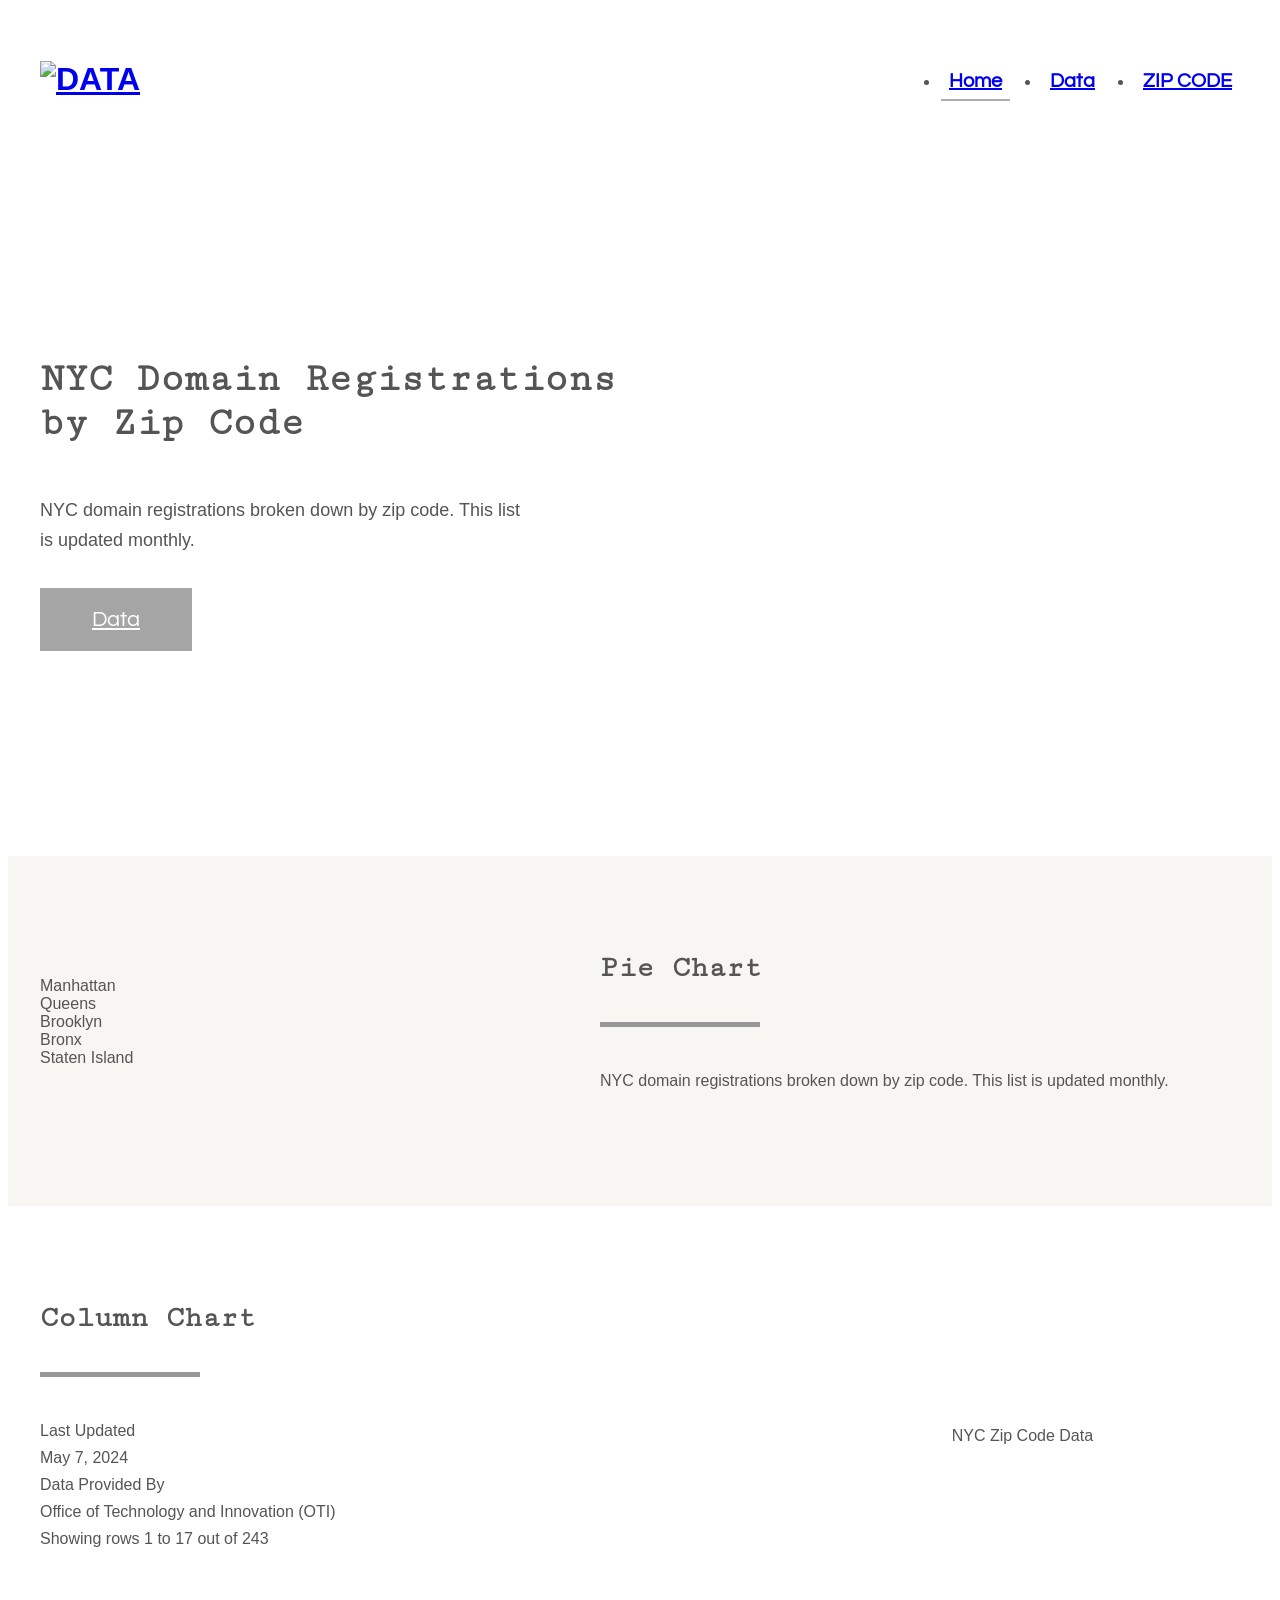
==== index.html @ 8a3114c3 "put" ====
<!DOCTYPE html>
<html lang="en">
  <head>
    <meta charset="utf-8" />
    <title>NYC Domain Registrations by Zip Code</title>
    <meta name="description" content="DATA" />
    <link rel="icon" type="image/hyerin.png" href="images/hyerin.png" />
    <meta name="viewport" content="width=device-width, initial-scale=1" />

    <!-- CSS -->
    <link
      rel="stylesheet"
      href="https://unpkg.com/destyle.css@1.0.5/destyle.css"
    />
  
    <link
      rel="stylesheet"
      href="https://cdn.jsdelivr.net/chartist.js/latest/chartist.min.css"
    />
    <link href="css/style.css" rel="stylesheet" />


    <!-- Font Awesome -->
    <script src="https://kit.fontawesome.com/b8a7fea4d4.js"></script>
    <link rel="preconnect" href="https://fonts.googleapis.com">
<link rel="preconnect" href="https://fonts.gstatic.com" crossorigin>
<link href="https://fonts.googleapis.com/css2?family=Cutive+Mono&display=swap" rel="stylesheet">
<link rel="preconnect" href="https://fonts.googleapis.com">
<link rel="preconnect" href="https://fonts.gstatic.com" crossorigin>
<link href="https://fonts.googleapis.com/css2?family=Cutive+Mono&family=Questrial&display=swap" rel="stylesheet">
  </head>

  <body>
    <header>
      <div class="wrapper">
        <h1>
          <a href="index.html">
            <img
              class="logo"
              src="images/hyerin.png"
              alt="DATA"
            />
          </a>
        </h1>
        <nav>
          <ul class="main-nav">
            <li><a class="current menu-home" href="index.html">Home</a></li>
            <li><a class="menu-data" href="https://data.cityofnewyork.us/Business/-nyc-Domain-Registrations-by-Zip-Code/ymvu-4x4s/about_data">Data</a></li>
            <li><a class="menu-form" href="index1.html">ZIP CODE</a></li>
          </ul>
        </nav>
      </div>
    </header>

    <section class="home-hero wrapper">
      <h2>NYC Domain Registrations<br>
        by Zip Code</h2>
  
      <p>
        NYC domain registrations broken down by zip code. This list is updated monthly.

      </p>
      <a href="job.html" class="btn btn-primary">Data</a>
    </section>

    <section class="brown-bg">
      <div class="wrapper content flex-reverse">
        <div class="home-text">
          <h2 class="title">Pie Chart</h2>
          <p>
           NYC domain registrations broken down by zip code. This list is updated monthly.
          </p>
       
        </div>
        <div class="home-chart">
          <div class="pie-chart">
            <div class="chart-slice" data-label="98">Manhattan</div>
            <div class="chart-slice2" data-label="65">Queens</div>
            <div class="chart-slice3" data-label="41">Brooklyn</div>
            <div class="chart-slice4" data-label="25">Bronx</div>
            <div class="chart-slice5" data-label="13">Staten Island</div>
            <br>
          </div>
          

        </div>
      </div>
    </section>

    <section class="wrapper content">
      <div class="home-text">
        <h2 class="title">
    Column Chart
        </h2>
        <p>
          Last Updated<br>
          May 7, 2024<br>
          Data Provided By<br>
          Office of Technology and Innovation (OTI)<br>
          Showing rows 1 to 17 out of 243
        </p>
      </div>
      <div class="home-chart">
        <div class="bar-chart"></div>
        <p>NYC Zip Code Data</p>
      </div>
    </section>
    <script src="https://cdn.jsdelivr.net/chartist.js/latest/chartist.min.js"></script>
    <script src="js/script.js"></script>
  </body>
</html>
---- css/style.css ----
@charset 'UTF-8';

/*
GENERAL STYLING
================================================ */
html {
  font-size: 100%;
}
body {
  color: #555;
  font-family: sans-serif;
}

/*
COMMON
================================================ */
p,
td {
  line-height: 1.7;
}


/* Layout */
.wrapper {
  max-width: 1200px;
  width: 100%;
  margin: 0 auto;
  padding: 0 1rem;
}
main {
  max-width: 900px;
  width: 94%;
  margin: 6.25rem auto;
  padding: 3rem 2rem;
  background: #fff;
  box-shadow: 0 0 6px rgba(0, 0, 0, 0.2);
}
.text-center {
  text-align: center;
}

/* Button */
.btn {
  font-family: "Questrial", sans-serif;
  display: inline-block;
  padding: 1.25rem 3.25rem;
  font-size: 1.375rem;
  text-align: center;
  width: 100%;
}
.btn-primary {
  color: #fff;
  background: #a5a5a6;
}
.btn-primary:hover {
  background: #a4a4a4;
}
.btn-secondary {
  color: #555;
  background: #d0bea2;
}
.btn-secondary:hover {
  background: #d9cebe;
}

/* Heading */
.title {
  font-family: "Cutive Mono", monospace;
  font-size: 1.5rem;
  line-height: 1.5;
}
.title::after {
  content: "";
  display: block;
  height: 5px;
  width: 10rem;
  background: #979797;
  margin: 2rem 0 2.5rem;
}
.title-center {
  text-align: center;
}
.title-center::after {
  margin: 2.5rem auto;
}

/* Table */
table {
  margin: 3.5rem 0;
  width: 100%;
}
th,
td {
  display: block;
}
th {
  font-weight: normal;
  background: #f8f6f2;
  vertical-align: middle;
  padding: 1rem;
}
td {
  padding: 0.75rem 1rem 1.75rem;
}

/*
HEADER
================================================ */
header .wrapper {
  display: flex;
  justify-content: space-between;
  align-items: center;
  padding: 1rem;
}
.main-nav {
  display: flex;
}
.main-nav li {
  text-align: center;
  font-size: 0.75rem;
}
.logo {
  width: 6rem;
}
.main-nav a {
  display: block;
  padding: 0.5rem;
  width: 4rem;
}
.main-nav a::before {
  display: block;
  margin-bottom: 0.25rem;
  /* Font Awesome */
  font-family: "Font Awesome 5 Pro";
  font-weight: 900;
  color: #555;
  font-size: 1.25rem;
}

.main-nav .current {
  background: #f8f6f2;
}

/*
HOME
================================================ */
.home-hero {
  background: url("../images/IMG_9846.png") no-repeat right top / 70vw auto;
  padding: 5.5rem 1rem 3rem;
}
.home-hero h2 {
  font-family: "Cutive Mono", monospace;
  font-size: 1.5rem;
  margin: 8vw 0 12vw;
  background: rgba(255, 255, 255, 0.8);
  padding: 1rem;
  display: inline-block;
}
.home-hero p {
  font-size: 1.125rem;
  margin-bottom: 2rem;
}

/* Contents */
.brown-bg {
  background: #f8f6f2;
}
.content {
  padding: 4rem 1rem;
}
.home-text {
  margin-bottom: 2rem;
}
.home-chart {
  margin-left: 2vw;
}
.flex-reverse .home-chart {
  margin: 0 2vw 0 0;
}
.home-chart img {
  width: 100%;
}
.home-chart p {
  text-align: center;
}

/* 그래프 글씨 */
.ct-label {
  font-size: 1rem;
  fill: #fff;
}

/* 원 그래프 */
.ct-series-a .ct-slice-pie {
  fill: #000;
}
.ct-series-b .ct-slice-pie {
  fill: #393a3a;
}
.ct-series-c .ct-slice-pie {
  fill: #666666;
}
.ct-series-d .ct-slice-pie {
  fill: #868686;
}
.ct-series-e .ct-slice-pie {
  fill: #b0b1b4;
}
.ct-series-f .ct-slice-pie {
  fill: #bbb;
}



/* 막대 그래프 */
.ct-series-a .ct-bar {
  stroke: #666666;
}

.ct-bar {
  stroke-width: 10%;
}


/*
DESKTOP SIZE
================================================ */
@media (min-width: 600px) {
  /* Common */
  main {
    padding: 5rem;
  }
  .btn {
    width: auto;
  }
  .title {
    font-size: 1.875rem;
  }

  /* Table */
  tr:nth-child(odd) {
    background: #f8f6f2;
  }
  tr:nth-child(even) th {
    background: #fff;
  }

  th,
  td {
    padding: 1.25rem;
    display: table-cell;
  }
  th {
    width: 24%;
    vertical-align: middle;
  }
  td {
    width: 76%;
  }

  /* Header */
  header .wrapper {
    padding: 2rem 1rem;
  }
  .logo {
    width: 12rem;
  }
  .main-nav li {
    margin-left: 2rem;
    font-family: "Questrial", sans-serif;
    font-weight: 800;
    font-size: 1.25rem;
  }
  .main-nav a {
    width: auto;
  }
  .main-nav a:hover,
  .main-nav .current {
    border-bottom: 2px solid #adadad;
    padding-bottom: 0.5rem;
    background: none;
  }
  .main-nav a::before {
    content: "";
  }

  /* Home */
  .home-hero {
    padding: 16vw 1rem;
  }
  .home-hero h2 {
    font-size: 2.5rem;
    margin: 0 0 2rem;
    background: none;
    padding: 0;
  }
  .home-hero p {
    width: 38vw;
  }

  /* Contents */
  .content {
    display: flex;
    justify-content: space-between;
    align-items: center;
    padding: 4rem 1rem;
  }
  .flex-reverse {
    flex-direction: row-reverse;
  }
  .home-text {
    width: 50vw;
  }
  .home-chart {
    width: 34vw;
  }

}
.chart-slice {
  position: relative;
}
.chart-slice2 {
  position: relative;
}
.chart-slice3 {
  position: relative;
}
.chart-slice4 {
  position: relative;
}
.chart-slice5 {
  position: relative;
}

.chart-slice:hover::after {
  content: attr(data-label);
  position: absolute;
  top: 50%;
  left: 50%;
  transform: translate(-50%, -50%);
  background-color: black;
  color: #fff;
  padding: 5px 10px;
  border-radius: 5px;
  z-index: 999;
}
.chart-slice2:hover::after {
  content: attr(data-label);
  position: absolute;
  top: 50%;
  left: 50%;
  transform: translate(-50%, -50%);
  background-color:  #393a3a;
  color: #fff;
  padding: 5px 10px;
  border-radius: 5px;
  z-index: 999;
}
.chart-slice3:hover::after {
  content: attr(data-label);
  position: absolute;
  top: 50%;
  left: 50%;
  transform: translate(-50%, -50%);
  background-color:  #666666;
  color: #fff;
  padding: 5px 10px;
  border-radius: 5px;
  z-index: 999;
}
.chart-slice4:hover::after {
  content: attr(data-label);
  position: absolute;
  top: 50%;
  left: 50%;
  transform: translate(-50%, -50%);
  background-color: #868686;
  color: #fff;
  padding: 5px 10px;
  border-radius: 5px;
  z-index: 999;
}
.chart-slice5:hover::after {
  content: attr(data-label);
  position: absolute;
  top: 50%;
  left: 50%;
  transform: translate(-50%, -50%);
  background-color: #b0b1b4;
  color: #fff;
  padding: 5px 10px;
  border-radius: 5px;
  z-index: 999;
}
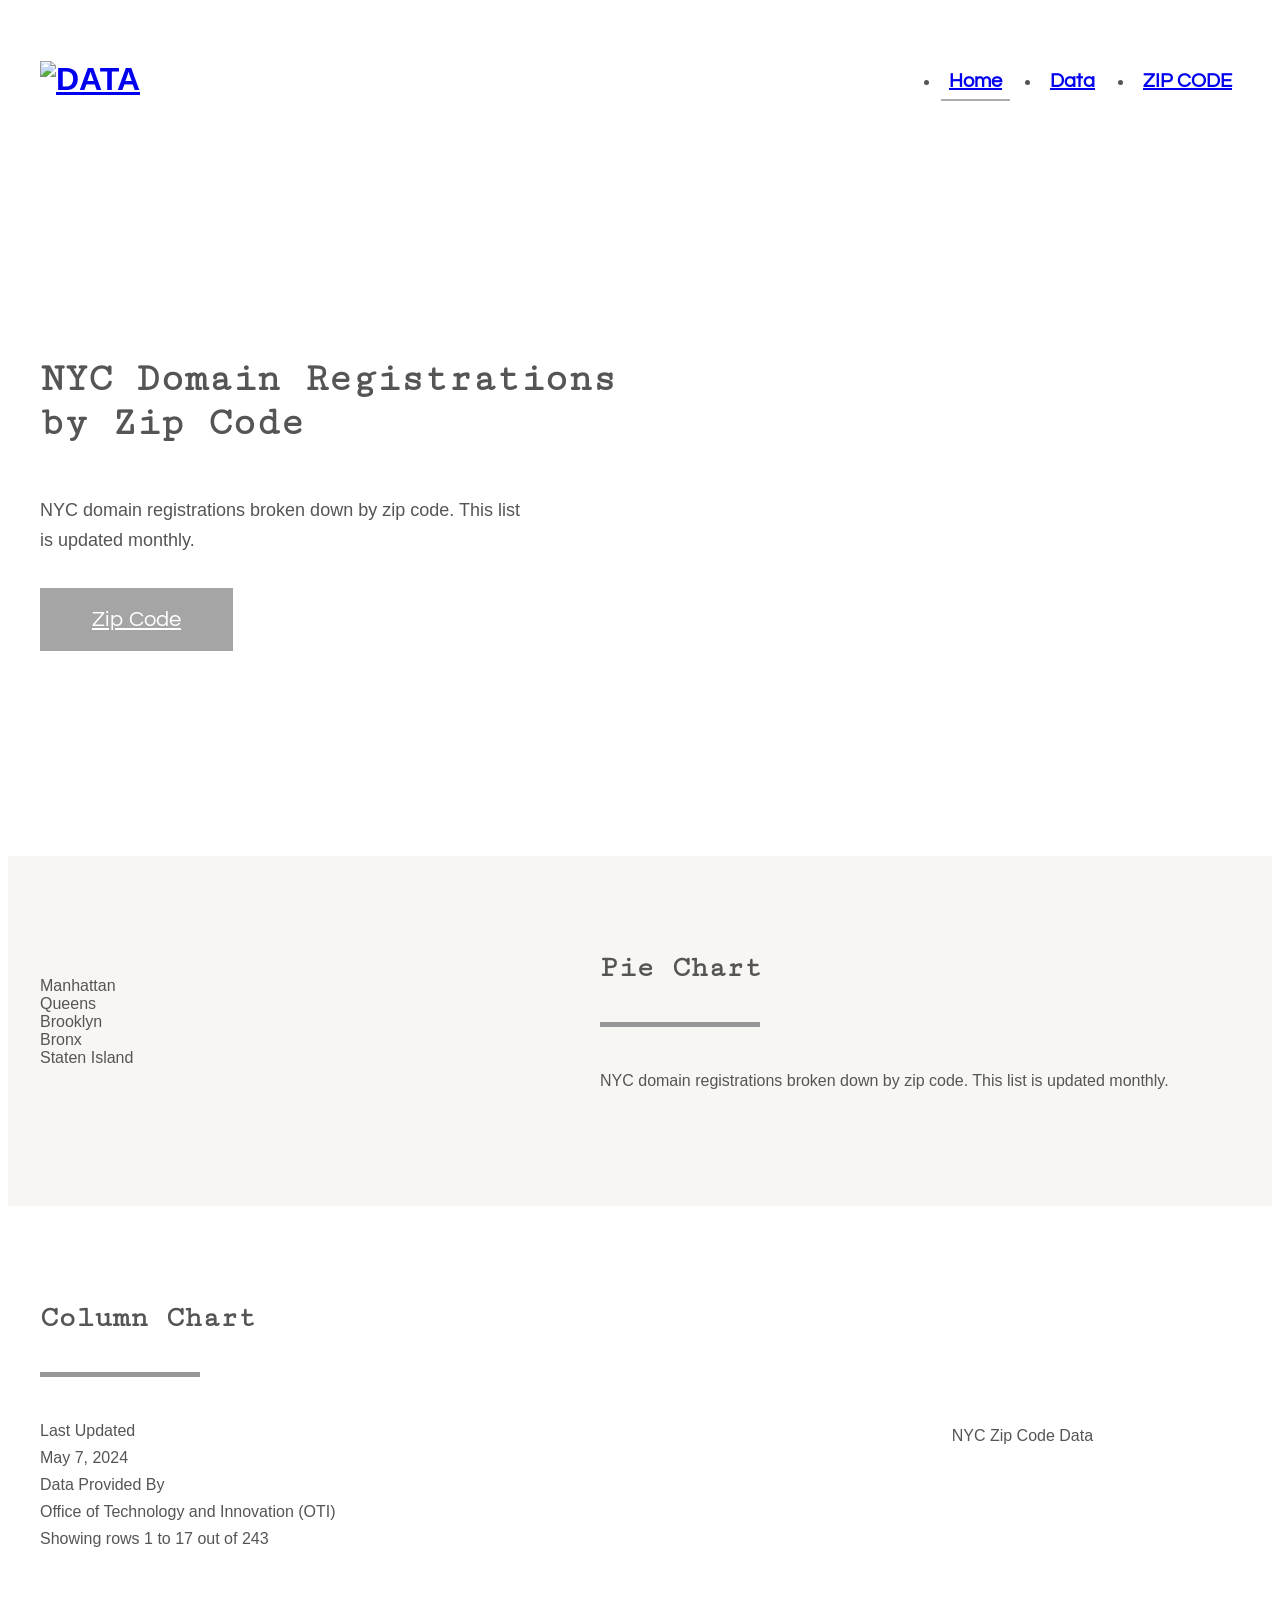
==== commit f20effb2: "fixed" ====
--- a/index.html
+++ b/index.html
@@ -60,7 +60,7 @@
         NYC domain registrations broken down by zip code. This list is updated monthly.
 
       </p>
-      <a href="job.html" class="btn btn-primary">Data</a>
+      <a href="index1.html" class="btn btn-primary">Zip Code</a>
     </section>
 
     <section class="brown-bg">
